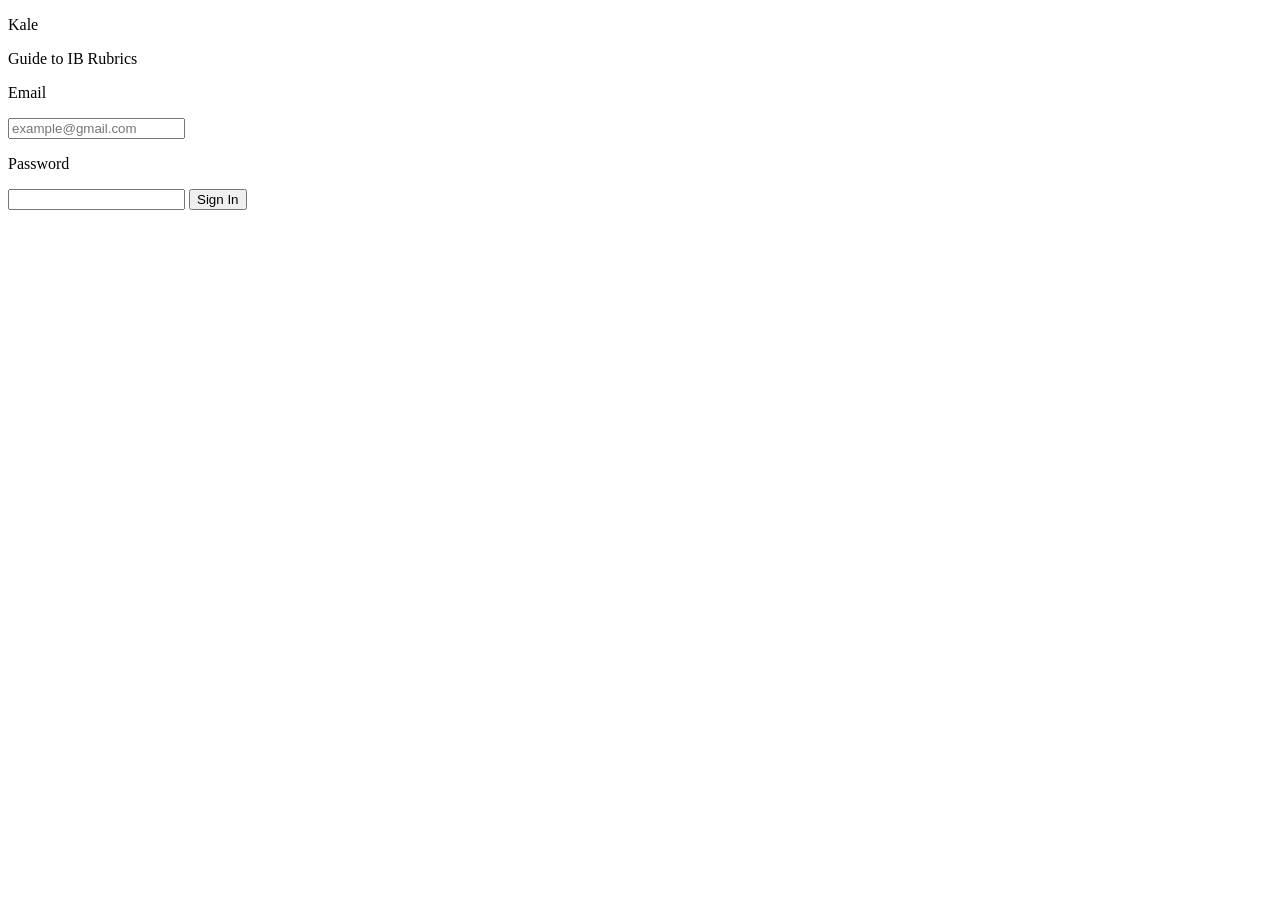
==== index.html @ a5583094 "Add files via upload" ====
<!DOCTYPE html>
<html lang="en">
<head>
    <meta charset="UTF-8">
    <meta name="viewport" content="width=device-width, initial-scale=1.0">
    <title>Kale</title>
    <link rel="icon" type="image/x-icon" href="https://app.notion.com/icons/chess-king_gray.svg?mode=dark">
    <link rel="stylesheet" href="../Kale/src/pages/global.css">
    <script  src="login.js" defer></script>
</head>
<body>
    <p class="heading">Kale</p>
    <p class="subheading">Guide to IB Rubrics</p>
    <div class="login-box">
        <div class="bruh">
            <p class="wtf2">Email</p>
            <input class="signInput" id="usernameInput" type="email" placeholder="example@gmail.com">
            <p class="wtf2">Password</p>
            <input class="signInput" id="passwordInput" type="password">
            <button onclick="validateUserInput()" class="login-button">Sign In</button>
        </div>
    </div>
</body>
</html>
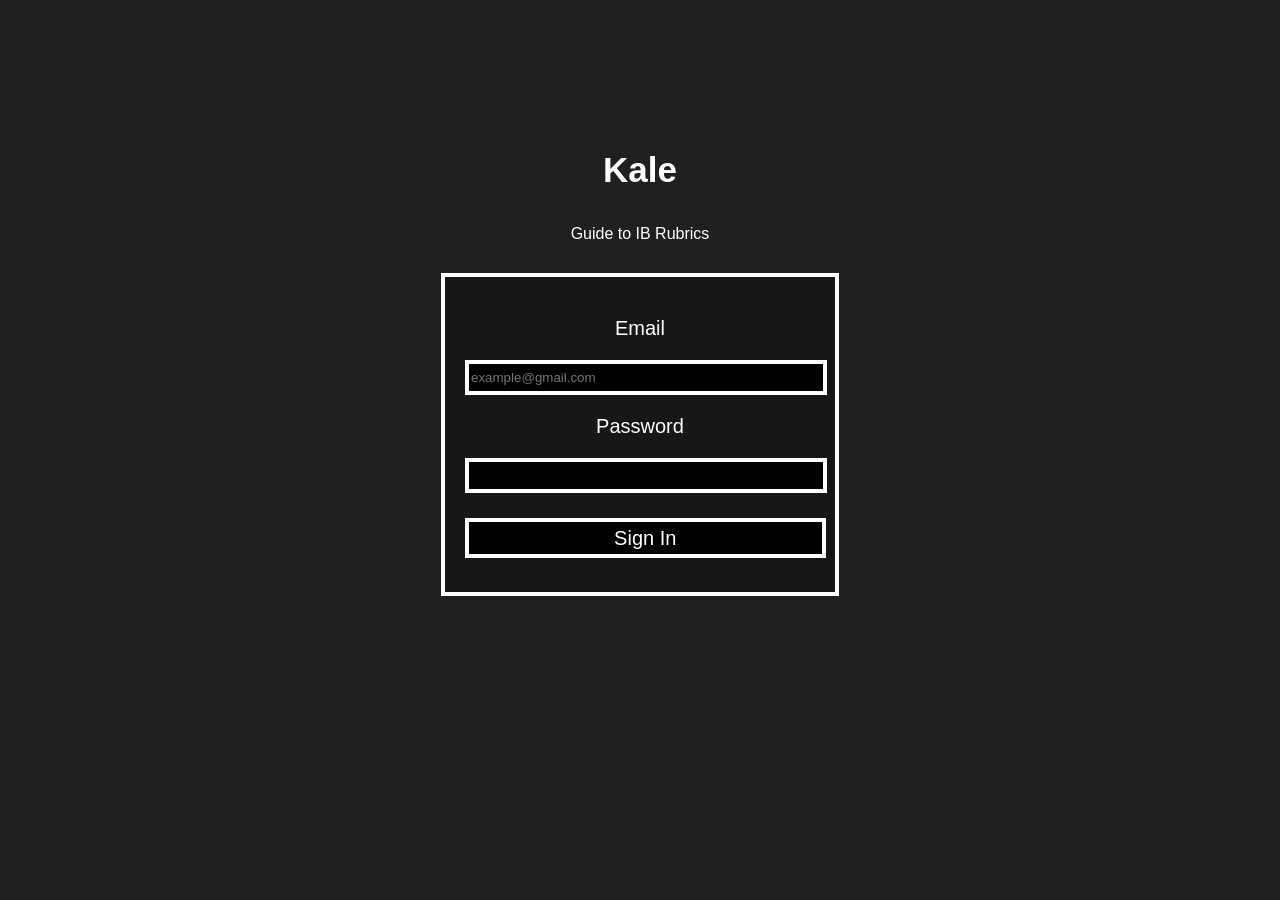
==== commit 75f2b07e: "Add style to index" ====
--- a/index.html
+++ b/index.html
@@ -5,6 +5,309 @@
     <meta name="viewport" content="width=device-width, initial-scale=1.0">
     <title>Kale</title>
     <link rel="icon" type="image/x-icon" href="https://app.notion.com/icons/chess-king_gray.svg?mode=dark">
+    <style>
+        body {
+  background-color: rgb(33, 32, 32);
+}
+
+/* Add a black background color to the top navigation */
+.topnav {
+  overflow: hidden;
+  border: 4px solid white;
+}
+
+/* Style the links inside the navigation bar */
+.topnav a {
+  float: left;
+  color: #f2f2f2;
+  text-align: center;
+  padding: 14px 16px;
+  text-decoration: none;
+  font-size: 17px;
+  font-family: 'Inter', sans-serif;
+}
+
+/* Change the color of links on hover */
+.topnav a:hover {
+  background-color:white;
+  color: black;
+}
+
+/* Add a color to the active/current link */
+.topnav a.active {
+  background-color: black;
+  color: white;
+}
+
+.topnav a.split {
+  float: right;
+  background-color: grey;
+  color: white;
+}
+
+
+
+
+
+
+
+
+.h1 {
+  color: white;
+}
+
+.description {
+  color: white;
+  font-family: 'Inter', sans-serif;
+}
+
+.heading {
+  text-align: center;
+  font-size: 35px;
+  font-family: 'Inter', sans-serif;
+  font-weight: bold;
+  margin-top: 150px;
+  color: white;
+}
+
+.homeHeading {
+  font-size: 25px;
+  font-family: 'Inter', sans-serif;
+  font-weight: bold;
+  margin-top: 10px;
+  margin-left: 5px;
+  color: white
+}
+
+.subheading {
+  text-align: center;
+  font-family:"Helvetica Neue", Arial, sans-serif;
+  color: white;
+}
+
+.login-box {
+  display: flex;
+  gap: 10px;
+  
+  width: 350px;         /* Sets the horizontal width */
+  height: 275px;        /* Sets the vertical height */
+  background-color: rgb(24, 23, 23); /* Fills the box color */
+  border: 4px solid white;    /* Adds a visible frame */
+  border-radius: 0px;
+  margin-left: auto;
+  margin-right: auto; 
+  margin-top: 30px;     
+  padding: 20px;
+}
+
+.login-box .bruh {
+  flex: 1;
+}
+
+.login-box .wtf {
+  text-align: center;
+  font-size: 20px;
+  font-family:'Inter', sans-serif;
+  color: white;
+}
+
+.login-box .wtf2 {
+  text-align: center;
+  font-size: 20px;
+  font-family:'Inter', sans-serif;
+  color: white;
+}
+
+.login-box .signInput {
+  width: 100%;
+  height: 25px;
+  background-color: black;
+  color:white;
+  border: 4px solid white;
+}
+
+.login-button {
+  background-color: black;
+  text-align: center;
+  color: white;
+  font-size: 20px;
+  font-family:'Inter', sans-serif;
+  padding: 5px;
+  border: 4px solid white;
+  margin: auto;
+  margin-top: 25px;
+  cursor: pointer;
+  width: 103%;
+  height: 40px;
+}
+
+
+
+
+
+
+
+
+.widget {
+  display: flex;
+  justify-content: center;
+  align-items: center;
+}
+
+.widget div {
+  margin: 15px;
+  flex-direction: row;
+  font-size: 30px;
+  color: white;
+  height: 100%;
+  background-color: rgb(33, 32, 32);
+  border-radius: 5px;
+  gap: 20px;
+}
+
+.widget .sidebar {
+  display: flex;
+  flex-direction: column;
+  height:700px;
+  width:300px;
+}
+
+.widget .mainbar {
+  display: flex;
+  flex-direction: column;
+  justify-content: flex-start;
+  background-color: rgb(33, 32, 32);
+}
+
+.widget .mainbar .chapter {
+  font-family: 'Inter', sans-serif;
+  background-color: rgb(33, 32, 32);
+  color: white;
+  border: 2px solid white;
+  font-weight: bold;
+  font-size: 30px;
+  cursor: pointer;
+  padding: 10px 250px;
+
+  background-repeat: no-repeat; 
+  background-position: center; 
+  background-size: cover; 
+
+  transition-duration: 0.2s;
+}
+
+.widget .mainbar .chapter:hover {
+  background-color: white;
+  color: black;
+}
+
+
+.headline {
+  color: white;
+  font-family: 'Inter', sans-serif;
+  margin-left: 25px;
+}
+
+.courseBar {
+  display: flex;
+  flex-direction: column;
+  justify-content: flex-start;
+  background-color: rgb(33, 32, 32);
+}
+
+.courseBar .course-button {
+  font-family: 'Inter', sans-serif;
+  background-color: rgb(33, 32, 32);
+  color: white;
+  border: 3px solid white;
+  font-weight: bold;
+  font-size: 30px;
+
+  cursor: pointer;
+
+  padding: 10px 100px;
+  width: 1000px;
+  margin-bottom: 10px;
+  margin-left: 25px;
+  
+  transition-duration: 0.4s;
+}
+
+.courseBar .course-button:hover {
+  background-color: white;
+  color: black;
+}
+
+
+
+
+
+
+
+
+
+.guide-text {
+  font-family: 'Inter', sans-serif;
+  color: white;
+  font-size: 20px;
+  
+  margin-top: 40px;
+  margin-left: 30px;
+  margin-right: 30px;
+}
+
+.nextButton {
+  font-size: 30px;
+  font-family: 'Inter', sans-serif;
+  color: white;
+  background-color: black;
+  border: 3px solid white;
+  cursor: pointer;
+
+  margin-top: 300px;
+  margin-left: 30px;
+  height: 50px;
+  width: 200px;
+}
+
+.label {
+  color: white;
+  font-size: 30px;
+  font-family: 'Inter', sans-serif;
+  
+  margin-left: 30px;
+}
+
+.dropdown {
+  color: rgb(0, 0, 0);
+  font-size: 30px;
+  font-family: 'Inter', sans-serif;
+  text-align: center;
+
+  padding-right:50px;
+  margin-right: 30px;
+}
+
+.choose-button {
+  color: white;
+  font-size: 30px;
+  font-family: 'Inter', sans-serif;
+  text-align: center;
+  background-color: black;
+  border: 3px solid white;
+  cursor: pointer;
+
+  height: 50px;
+  width: 150px;
+}
+
+.feedback-text {
+  color: white;
+  font-size: 20px;
+  font-family: 'Inter', sans-serif;
+  text-align: center;
+}
+    </style>
     <link rel="stylesheet" href="../Kale/src/pages/global.css">
     <script  src="login.js" defer></script>
 </head>
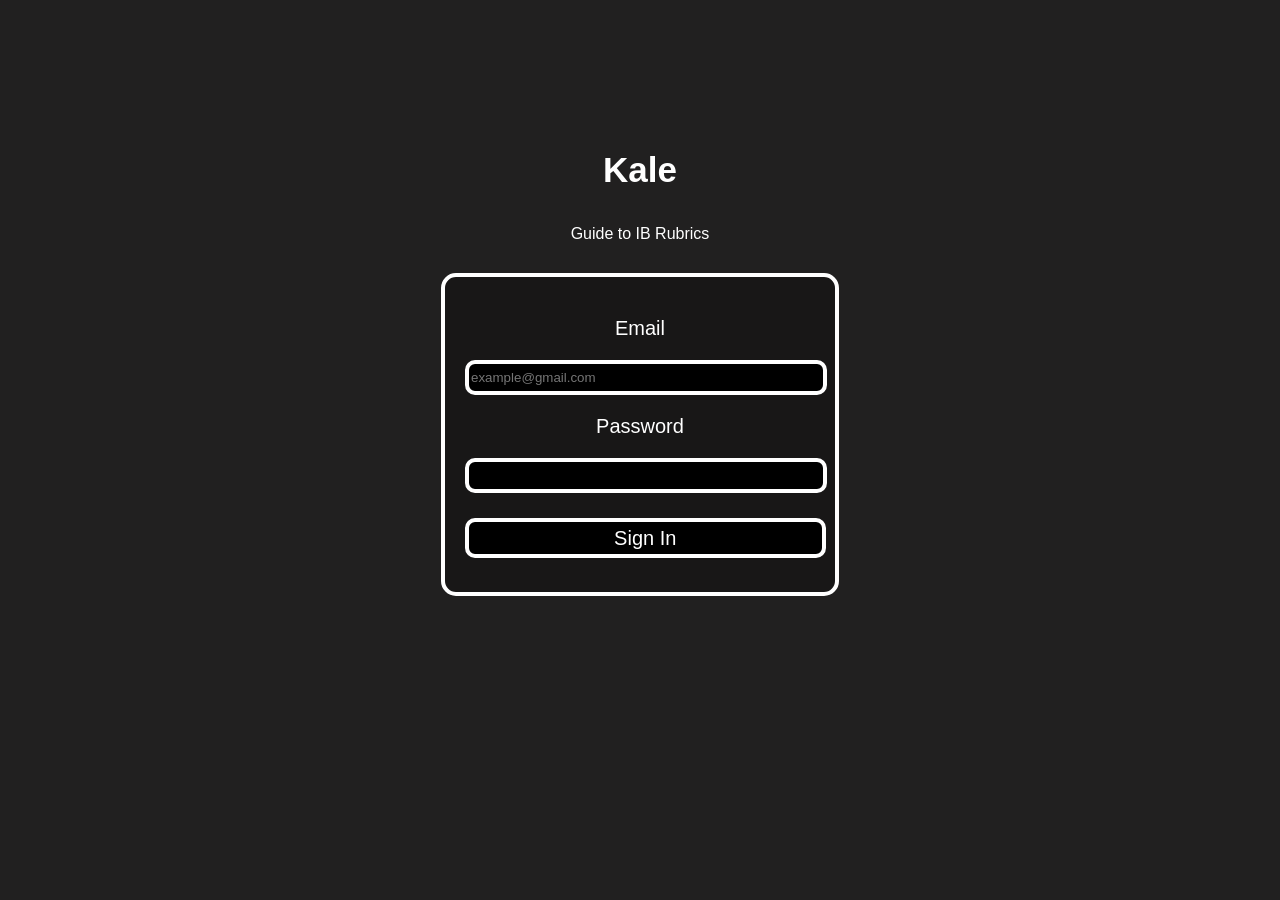
==== commit d2c2181b: "Potato5" ====
--- a/index.html
+++ b/index.html
@@ -4,311 +4,17 @@
     <meta charset="UTF-8">
     <meta name="viewport" content="width=device-width, initial-scale=1.0">
     <title>Kale</title>
-    <link rel="icon" type="image/x-icon" href="https://app.notion.com/icons/chess-king_gray.svg?mode=dark">
     <style>
-        body {
-  background-color: rgb(33, 32, 32);
-}
-
-/* Add a black background color to the top navigation */
-.topnav {
-  overflow: hidden;
-  border: 4px solid white;
-}
-
-/* Style the links inside the navigation bar */
-.topnav a {
-  float: left;
-  color: #f2f2f2;
-  text-align: center;
-  padding: 14px 16px;
-  text-decoration: none;
-  font-size: 17px;
-  font-family: 'Inter', sans-serif;
-}
-
-/* Change the color of links on hover */
-.topnav a:hover {
-  background-color:white;
-  color: black;
-}
-
-/* Add a color to the active/current link */
-.topnav a.active {
-  background-color: black;
-  color: white;
-}
-
-.topnav a.split {
-  float: right;
-  background-color: grey;
-  color: white;
-}
-
-
-
-
-
-
-
-
-.h1 {
-  color: white;
-}
-
-.description {
-  color: white;
-  font-family: 'Inter', sans-serif;
-}
-
-.heading {
-  text-align: center;
-  font-size: 35px;
-  font-family: 'Inter', sans-serif;
-  font-weight: bold;
-  margin-top: 150px;
-  color: white;
-}
-
-.homeHeading {
-  font-size: 25px;
-  font-family: 'Inter', sans-serif;
-  font-weight: bold;
-  margin-top: 10px;
-  margin-left: 5px;
-  color: white
-}
-
-.subheading {
-  text-align: center;
-  font-family:"Helvetica Neue", Arial, sans-serif;
-  color: white;
-}
-
-.login-box {
-  display: flex;
-  gap: 10px;
-  
-  width: 350px;         /* Sets the horizontal width */
-  height: 275px;        /* Sets the vertical height */
-  background-color: rgb(24, 23, 23); /* Fills the box color */
-  border: 4px solid white;    /* Adds a visible frame */
-  border-radius: 0px;
-  margin-left: auto;
-  margin-right: auto; 
-  margin-top: 30px;     
-  padding: 20px;
-}
-
-.login-box .bruh {
-  flex: 1;
-}
-
-.login-box .wtf {
-  text-align: center;
-  font-size: 20px;
-  font-family:'Inter', sans-serif;
-  color: white;
-}
-
-.login-box .wtf2 {
-  text-align: center;
-  font-size: 20px;
-  font-family:'Inter', sans-serif;
-  color: white;
-}
-
-.login-box .signInput {
-  width: 100%;
-  height: 25px;
-  background-color: black;
-  color:white;
-  border: 4px solid white;
-}
-
-.login-button {
-  background-color: black;
-  text-align: center;
-  color: white;
-  font-size: 20px;
-  font-family:'Inter', sans-serif;
-  padding: 5px;
-  border: 4px solid white;
-  margin: auto;
-  margin-top: 25px;
-  cursor: pointer;
-  width: 103%;
-  height: 40px;
-}
-
-
-
-
-
-
-
-
-.widget {
-  display: flex;
-  justify-content: center;
-  align-items: center;
-}
-
-.widget div {
-  margin: 15px;
-  flex-direction: row;
-  font-size: 30px;
-  color: white;
-  height: 100%;
-  background-color: rgb(33, 32, 32);
-  border-radius: 5px;
-  gap: 20px;
-}
-
-.widget .sidebar {
-  display: flex;
-  flex-direction: column;
-  height:700px;
-  width:300px;
-}
-
-.widget .mainbar {
-  display: flex;
-  flex-direction: column;
-  justify-content: flex-start;
-  background-color: rgb(33, 32, 32);
-}
-
-.widget .mainbar .chapter {
-  font-family: 'Inter', sans-serif;
-  background-color: rgb(33, 32, 32);
-  color: white;
-  border: 2px solid white;
-  font-weight: bold;
-  font-size: 30px;
-  cursor: pointer;
-  padding: 10px 250px;
-
-  background-repeat: no-repeat; 
-  background-position: center; 
-  background-size: cover; 
-
-  transition-duration: 0.2s;
-}
-
-.widget .mainbar .chapter:hover {
-  background-color: white;
-  color: black;
-}
-
-
-.headline {
-  color: white;
-  font-family: 'Inter', sans-serif;
-  margin-left: 25px;
-}
-
-.courseBar {
-  display: flex;
-  flex-direction: column;
-  justify-content: flex-start;
-  background-color: rgb(33, 32, 32);
-}
-
-.courseBar .course-button {
-  font-family: 'Inter', sans-serif;
-  background-color: rgb(33, 32, 32);
-  color: white;
-  border: 3px solid white;
-  font-weight: bold;
-  font-size: 30px;
-
-  cursor: pointer;
-
-  padding: 10px 100px;
-  width: 1000px;
-  margin-bottom: 10px;
-  margin-left: 25px;
-  
-  transition-duration: 0.4s;
-}
-
-.courseBar .course-button:hover {
-  background-color: white;
-  color: black;
-}
-
-
-
-
-
-
-
-
-
-.guide-text {
-  font-family: 'Inter', sans-serif;
-  color: white;
-  font-size: 20px;
-  
-  margin-top: 40px;
-  margin-left: 30px;
-  margin-right: 30px;
-}
-
-.nextButton {
-  font-size: 30px;
-  font-family: 'Inter', sans-serif;
-  color: white;
-  background-color: black;
-  border: 3px solid white;
-  cursor: pointer;
-
-  margin-top: 300px;
-  margin-left: 30px;
-  height: 50px;
-  width: 200px;
-}
-
-.label {
-  color: white;
-  font-size: 30px;
-  font-family: 'Inter', sans-serif;
-  
-  margin-left: 30px;
-}
-
-.dropdown {
-  color: rgb(0, 0, 0);
-  font-size: 30px;
-  font-family: 'Inter', sans-serif;
-  text-align: center;
-
-  padding-right:50px;
-  margin-right: 30px;
-}
-
-.choose-button {
-  color: white;
-  font-size: 30px;
-  font-family: 'Inter', sans-serif;
-  text-align: center;
-  background-color: black;
-  border: 3px solid white;
-  cursor: pointer;
-
-  height: 50px;
-  width: 150px;
-}
-
-.feedback-text {
-  color: white;
-  font-size: 20px;
-  font-family: 'Inter', sans-serif;
-  text-align: center;
-}
+    .material-symbols-outlined {
+        font-variation-settings:
+        'FILL' 0,
+        'wght' 400,
+        'GRAD' 0,
+        'opsz' 24
+    }
     </style>
-    <link rel="stylesheet" href="../Kale/src/pages/global.css">
+    <link rel="icon" type="image/x-icon" href="https://fonts.googleapis.com/css2?family=Material+Symbols+Outlined:opsz,wght,FILL,GRAD@20..48,100..700,0..1,-50..200&icon_names=chess">
+    <link rel="stylesheet" href="global.css">
     <script  src="login.js" defer></script>
 </head>
 <body>
--- a/global.css
+++ b/global.css
@@ -0,0 +1,339 @@
+body {
+  background-color: rgb(33, 32, 32);
+}
+
+/* Add a black background color to the top navigation */
+.topnav {
+  overflow: hidden;
+  border: 4px solid white;
+}
+
+/* Style the links inside the navigation bar */
+.topnav a {
+  float: left;
+  color: #f2f2f2;
+  text-align: center;
+  padding: 14px 16px;
+  text-decoration: none;
+  font-size: 17px;
+  font-family: 'Inter', sans-serif;
+}
+
+/* Change the color of links on hover */
+.topnav a:hover {
+  background-color:white;
+  color: black;
+}
+
+/* Add a color to the active/current link */
+.topnav a.active {
+  background-color: black;
+  color: white;
+}
+
+.topnav a.split {
+  float: right;
+  background-color: grey;
+  color: white;
+}
+
+
+
+
+
+
+
+
+
+
+
+.h1 {
+  color: white;
+}
+
+.description {
+  color: white;
+  font-family: 'Inter', sans-serif;
+}
+
+.heading {
+  text-align: center;
+  font-size: 35px;
+  font-family: 'Inter', sans-serif;
+  font-weight: bold;
+  margin-top: 150px;
+  color: white;
+}
+
+.homeHeading {
+  font-size: 25px;
+  font-family: 'Inter', sans-serif;
+  font-weight: bold;
+  margin-top: 10px;
+  margin-left: 5px;
+  color: white
+}
+
+.subheading {
+  text-align: center;
+  font-family:"Helvetica Neue", Arial, sans-serif;
+  color: white;
+}
+
+.login-box {
+  display: flex;
+  gap: 10px;
+  
+  width: 350px;         /* Sets the horizontal width */
+  height: 275px;        /* Sets the vertical height */
+  background-color: rgb(24, 23, 23); /* Fills the box color */
+  border: 4px solid white;    /* Adds a visible frame */
+  border-radius: 15px;
+  margin-left: auto;
+  margin-right: auto; 
+  margin-top: 30px;     
+  padding: 20px;
+}
+
+.login-box .bruh {
+  flex: 1;
+}
+
+.login-box .wtf {
+  text-align: center;
+  font-size: 20px;
+  font-family:'Inter', sans-serif;
+  color: white;
+}
+
+.login-box .wtf2 {
+  text-align: center;
+  font-size: 20px;
+  font-family:'Inter', sans-serif;
+  color: white;
+}
+
+.login-box .signInput {
+  width: 100%;
+  height: 25px;
+  background-color: black;
+  border-radius: 10px;
+  color:white;
+  border: 4px solid white;
+}
+
+.login-button {
+  background-color: black;
+  text-align: center;
+  color: white;
+  font-size: 20px;
+  font-family:'Inter', sans-serif;
+  padding: 5px;
+  border: 4px solid white;
+  border-radius: 10px;
+  margin: auto;
+  margin-top: 25px;
+  cursor: pointer;
+  width: 103%;
+  height: 40px;
+  transition-duration: 0.2s;
+}
+
+.login-button:hover {
+  background-color: white;
+  color: black;
+}
+
+
+
+
+
+
+.widget {
+  display: flex;
+  justify-content: center;
+  align-items: center;
+}
+
+.widget div {
+  margin: 15px;
+  flex-direction: row;
+  font-size: 30px;
+  color: white;
+  height: 100%;
+  background-color: rgb(33, 32, 32);
+  border-radius: 5px;
+  gap: 20px;
+}
+
+.widget .sidebar {
+  display: flex;
+  flex-direction: column;
+  height:700px;
+  width:300px;
+}
+
+.widget .mainbar {
+  display: flex;
+  flex-direction: column;
+  justify-content: flex-start;
+  background-color: rgb(33, 32, 32);
+}
+
+.widget .mainbar .chapter {
+  font-family: 'Inter', sans-serif;
+  background-color: rgb(33, 32, 32);
+  color: white;
+  border: 2px solid white;
+  border-radius: 15px;
+  font-weight: bold;
+  font-size: 30px;
+  cursor: pointer;
+  padding: 10px 250px;
+
+  background-repeat: no-repeat; 
+  background-position: center; 
+  background-size: cover; 
+
+  transition-duration: 0.2s;
+}
+
+.widget .mainbar .chapter:hover {
+  background-color: white;
+  color: black;
+}
+
+.widget .mainbar .unavailable {
+  opacity: 0.5;
+}
+
+.headline {
+  color: white;
+  font-family: 'Inter', sans-serif;
+  margin-left: 25px;
+}
+
+.courseBar {
+  display: flex;
+  flex-direction: column;
+  justify-content: flex-start;
+  background-color: rgb(33, 32, 32);
+}
+
+.courseBar .course-button {
+  font-family: 'Inter', sans-serif;
+  background-color: rgb(33, 32, 32);
+  color: white;
+  border: 3px solid white;
+  border-radius: 15px;
+  font-weight: bold;
+  font-size: 30px;
+
+  cursor: pointer;
+
+  padding: 10px 100px;
+  width: 1000px;
+  margin-bottom: 10px;
+  margin-left: 25px;
+  
+  transition-duration: 0.4s;
+}
+
+.courseBar .course-button:hover {
+  background-color: white;
+  color: black;
+}
+
+
+
+
+
+
+
+
+
+.guide-text {
+  font-family: 'Inter', sans-serif;
+  color: white;
+  font-size: 20px;
+  
+  margin-top: 40px;
+  margin-left: 30px;
+  margin-right: 30px;
+}
+
+.nextButton {
+  font-size: 30px;
+  font-family: 'Inter', sans-serif;
+  color: white;
+  background-color: black;
+  border: 3px solid white;
+  cursor: pointer;
+
+  margin-top: 300px;
+  margin-left: 30px;
+  height: 50px;
+  width: 200px;
+
+  transition-duration: 0.2s;
+}
+
+.nextButton:hover {
+  background-color: white;
+  color: black;
+}
+
+.nextButton:disabled {
+  opacity: 0.5;
+  cursor: not-allowed;  
+}
+
+.label {
+  color: white;
+  font-size: 30px;
+  font-family: 'Inter', sans-serif;
+  
+  margin-left: 30px;
+}
+
+.dropdown {
+  color: rgb(0, 0, 0);
+  font-size: 30px;
+  font-family: 'Inter', sans-serif;
+  text-align: center;
+
+  padding-right:50px;
+  margin-right: 30px;
+}
+
+.choose-button {
+  color: white;
+  font-size: 30px;
+  font-family: 'Inter', sans-serif;
+  text-align: center;
+  background-color: black;
+  border: 3px solid white;
+  cursor: pointer;
+
+  height: 50px;
+  width: 150px;
+
+  transition-duration: 0.2s;
+}
+
+.choose-button:hover {
+  background-color: white;
+  color: black;
+}
+
+.choose-button:disabled {
+  opacity: 0.5;
+  cursor: not-allowed;
+}
+
+.feedback-text {
+  color: white;
+  font-size: 20px;
+  font-family: 'Inter', sans-serif;
+  text-align: center;
+}
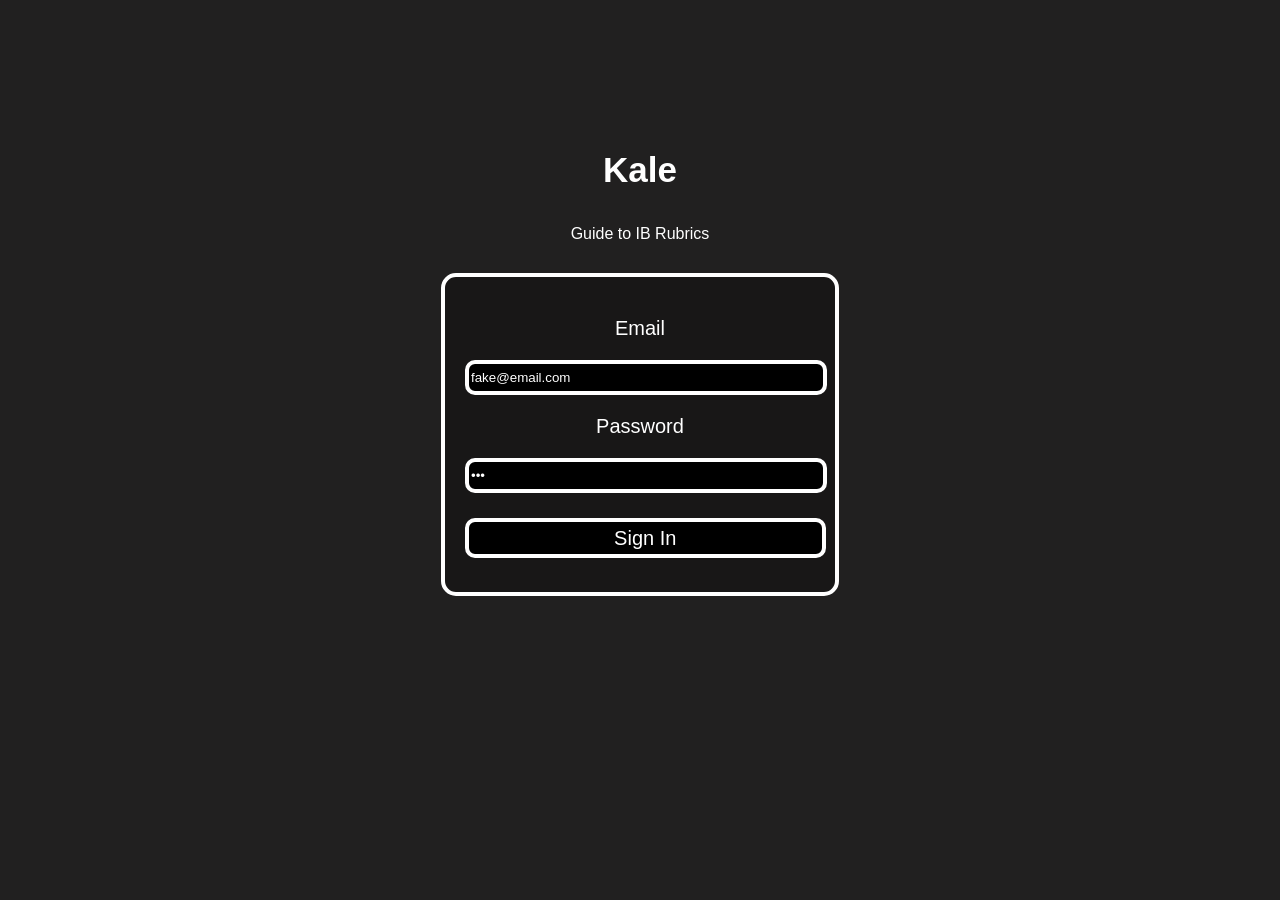
==== commit a3791ba0: "Preload" ====
--- a/index.html
+++ b/index.html
@@ -13,7 +13,7 @@
         'opsz' 24
     }
     </style>
-    <link rel="icon" type="image/x-icon" href="https://fonts.googleapis.com/css2?family=Material+Symbols+Outlined:opsz,wght,FILL,GRAD@20..48,100..700,0..1,-50..200&icon_names=chess">
+    <link rel="icon" type="image/png" href="chess.png">
     <link rel="stylesheet" href="global.css">
     <script  src="login.js" defer></script>
 </head>
@@ -23,9 +23,9 @@
     <div class="login-box">
         <div class="bruh">
             <p class="wtf2">Email</p>
-            <input class="signInput" id="usernameInput" type="email" placeholder="example@gmail.com">
+            <input class="signInput" id="usernameInput" type="email" value="fake@email.com" placeholder="example@gmail.com">
             <p class="wtf2">Password</p>
-            <input class="signInput" id="passwordInput" type="password">
+            <input class="signInput" id="passwordInput" value="111" type="password">
             <button onclick="validateUserInput()" class="login-button">Sign In</button>
         </div>
     </div>
--- a/global.css
+++ b/global.css
@@ -19,13 +19,11 @@
   font-family: 'Inter', sans-serif;
 }
 
-/* Change the color of links on hover */
 .topnav a:hover {
   background-color:white;
   color: black;
 }
 
-/* Add a color to the active/current link */
 .topnav a.active {
   background-color: black;
   color: white;
@@ -34,6 +32,12 @@
 .topnav a.split {
   float: right;
   background-color: grey;
+  color: white;
+}
+
+.topnav a.setactive {
+  float: right;
+  background-color: black;
   color: white;
 }
 
@@ -78,6 +82,13 @@
   text-align: center;
   font-family:"Helvetica Neue", Arial, sans-serif;
   color: white;
+}
+
+.subchapter {
+  color: white;
+  font-family: 'Inter', sans-serif;
+  margin-left: 25px;
+  font-size: 20px;
 }
 
 .login-box {
@@ -336,4 +347,43 @@
   font-size: 20px;
   font-family: 'Inter', sans-serif;
   text-align: center;
+}
+
+.log-out-button {
+  margin-top: 40px;
+  margin-left: 30px;
+  margin-right: 30px;
+
+  font-size: 30px;
+  font-family: 'Inter', sans-serif;
+  color: white;
+  background-color: black;
+  border: 3px solid white;
+  cursor: pointer;
+
+  transition-duration: 0.2s;
+}
+
+.log-out-button:hover {
+  background-color: white;
+  color: black;
+}
+
+.learn-more {
+  margin-top: 40px;
+  margin-left: 30px;
+  margin-right: 30px;
+
+  font-size: 30px;
+  font-family: 'Inter', sans-serif;
+  color: white;
+}
+
+.form-link {
+  font-size: 30px;
+  font-family: 'Inter', sans-serif;
+  color: greenyellow;
+  margin-top: 10px;
+  margin-left: 30px;
+  margin-right: 30px;
 }
